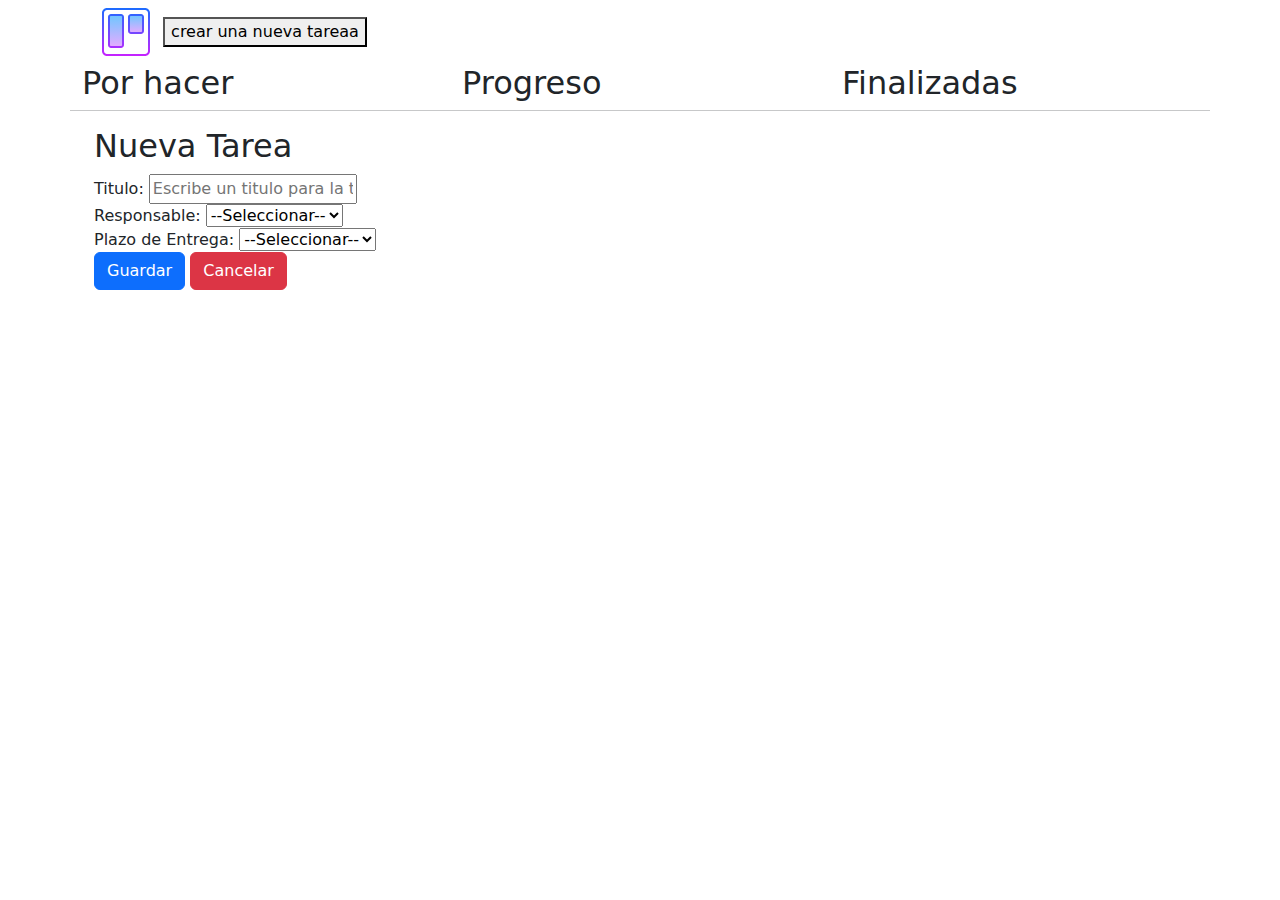
==== index.html @ 5d70bd4f "Se agrega el proyecto" ====
<!DOCTYPE html>
<html lang="en">
  <head>
    <meta charset="UTF-8" />
    <meta http-equiv="X-UA-Compatible" content="IE=edge" />
    <meta name="viewport" content="width=device-width, initial-scale=1.0" />
    <link
      rel="shortcut icon"
      href="./assets/icons8-trello.svg"
      type="image/x-icon"
    />
    <link rel="stylesheet" href="./style.css" />
    <title>Kanban App</title>
    <link
      href="https://cdn.jsdelivr.net/npm/bootstrap@5.0.2/dist/css/bootstrap.min.css"
      rel="stylesheet"
    />
    <script src="https://cdn.jsdelivr.net/npm/bootstrap@5.0.2/dist/js/bootstrap.bundle.min.js"></script>
  </head>
  <body class="" id="app">
    <div class="container">
      <!--header-->
      <header>
        <div class="container">
          <img
            class="logo"
            src="./assets/icons8-trello.svg"
            alt="Logo Kanban App"
          />
          <button class="button button-primary" id="btnNewTask">
            crear una nueva tareaa
          </button>
        </div>
      </header>
      <!--Fin del Header-->

      <!--Canva-->
      <main class="main-app">
        <div class="row">
          <!--Columnas-->
          <div class="col col-4">
            <section class="section-app">
              <h2 class="section-status-tittle">Por hacer</h2>
              <div class="container-tasks" id="todoTasks"></div>
            </section>
          </div>
          <div class="col col-4">
            <section class="section-app">
              <h2 class="section-status-tittle">Progreso</h2>
              <div class="container-tasks" id="progressTasks"></div>
            </section>
          </div>
          <div class="col col-4">
            <section class="section-app">
              <h2 class="section-status-tittle">Finalizadas</h2>
              <div class="container-tasks" id="doneTask"></div>
            </section>
          </div>
          <!--Fin de Columnas-->
          <hr>
        </div>
      </main>
      <!--Fin de Canva-->

      <!--Aside - crear nueva tarea-->
      <div class="accordion accordion-sidebar" id="accordion accordion-sidebar-example">
        <div class="accordion accordion-sidebar-item">
      <aside class="aside-app" id="modalNewTask">
        <div class="container">
          <div class="form-container">
            <h2 class="aside-form-tittle">Nueva Tarea</h2>
            <form class="form-new-task" id="formNewTask">
              <!-- Input titulo -->
              <div class="row-form">
                <label for="titleTask" class="form-newtask__label"
                  >Titulo:</label
                >
                <input
                  id="titleTask"
                  name="titleTask"
                  type="text"
                  class="form-new-task__input"
                  placeholder="Escribe un titulo para la tarea"
                />
              </div>
              <!-- Input titulo -->

              <!-- Input responsable -->
              <div class="row-form">
                <label for="responsibleTask" class="form-new-task__label"
                  >Responsable:</label
                >
                <select name="responsibleTask" id="responsibleTask">
                  <option value="">--Seleccionar--</option>
                  <option value="user01">User 01</option>
                  <option value="user02">User 02</option>
                </select>
              </div>
              <!-- Fin input responsable -->

              <!-- Input Deadline -->
              <div class="row-form">
                <label for="deadLineTask" class="form-new-task__label"
                  >Plazo de Entrega:</label
                >
                <select name="responsibleTask" id="responsibleTask">
                  <option value="">--Seleccionar--</option>
                  <option value="oneDay">1 Día</option>
                  <option value="twoDay">2 Días</option>
                  <option value="sevenDay">1 Semana</option>
                </select>
              </div>
              <!-- Fin Input Deadline -->

              <!-- Botones -->
              <div class="form-form">
                <div class="form-new-task__buttons">
                  <button class="btn btn-primary" type="submit">
                    Guardar
                  </button>
                  <button
                    type="reset"
                    class="btn btn-danger"
                    id="btnCancelNewTask"
                  >
                    Cancelar
                  </button>
                </div>
              </div>
              <!-- Fin Botones -->
            </form>
          </div>
        </div>
      </aside>
    </div>
    </div>
      <!--Fin Aside-->
      <script
        src="https://cdn.jsdelivr.net/npm/@popperjs/core@2.9.2/dist/umd/popper.min.js"
        integrity="sha384-IQsoLXl5PILFhosVNubq5LC7Qb9DXgDA9i+tQ8Zj3iwWAwPtgFTxbJ8NT4GN1R8p"
        crossorigin="anonymous"
      ></script>
      <script
        src="https://cdn.jsdelivr.net/npm/bootstrap@5.0.2/dist/js/bootstrap.min.js"
        integrity="sha384-cVKIPhGWiC2Al4u+LWgxfKTRIcfu0JTxR+EQDz/bgldoEyl4H0zUF0QKbrJ0EcQF"
        crossorigin="anonymous"
      ></script>
    </div>
  </body>
</html>
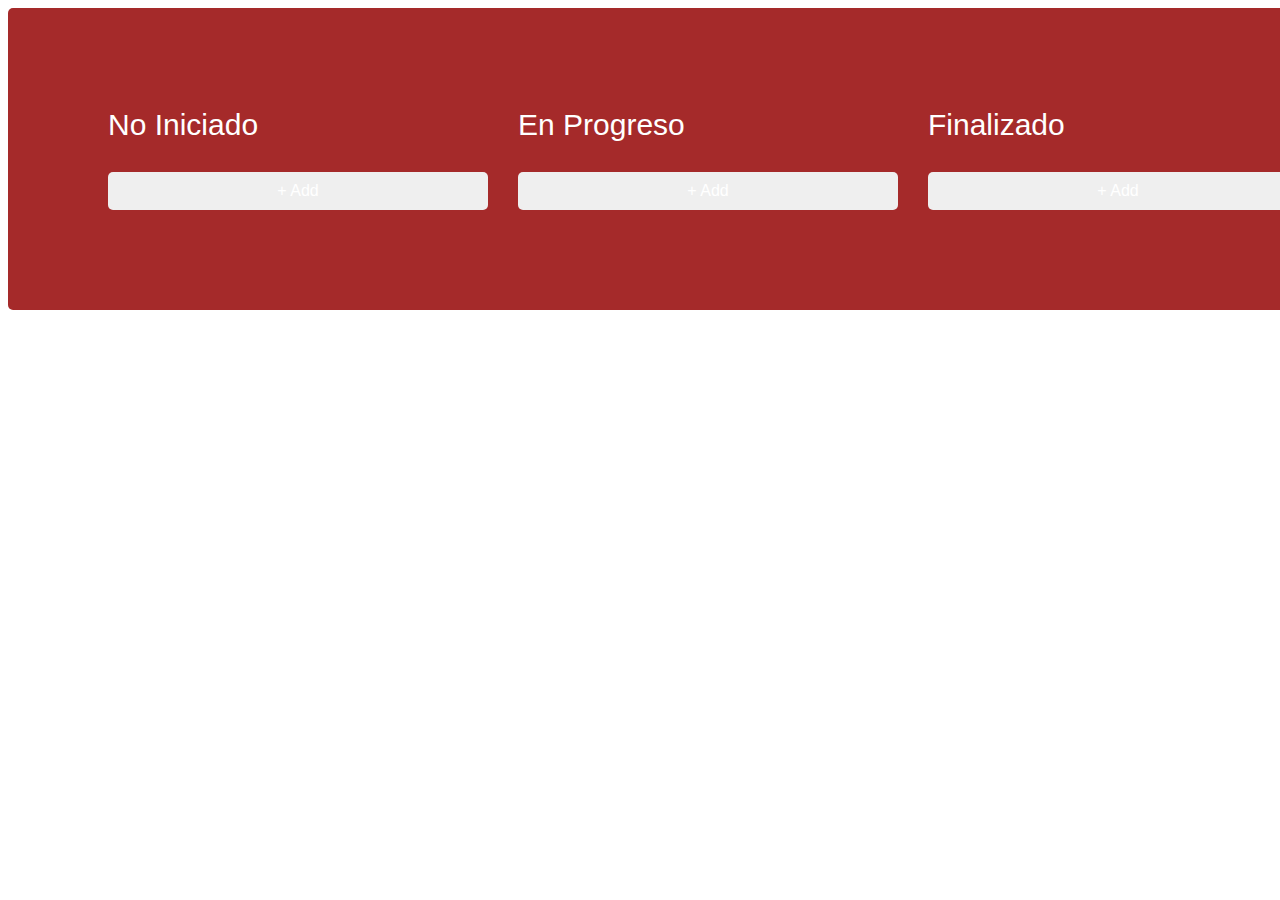
==== commit 525e0564: "Proyecto Completo" ====
--- a/index.html
+++ b/index.html
@@ -1,150 +1,26 @@
 <!DOCTYPE html>
 <html lang="en">
-  <head>
-    <meta charset="UTF-8" />
-    <meta http-equiv="X-UA-Compatible" content="IE=edge" />
-    <meta name="viewport" content="width=device-width, initial-scale=1.0" />
-    <link
-      rel="shortcut icon"
-      href="./assets/icons8-trello.svg"
-      type="image/x-icon"
-    />
-    <link rel="stylesheet" href="./style.css" />
-    <title>Kanban App</title>
-    <link
-      href="https://cdn.jsdelivr.net/npm/bootstrap@5.0.2/dist/css/bootstrap.min.css"
-      rel="stylesheet"
-    />
-    <script src="https://cdn.jsdelivr.net/npm/bootstrap@5.0.2/dist/js/bootstrap.bundle.min.js"></script>
-  </head>
-  <body class="" id="app">
-    <div class="container">
-      <!--header-->
-      <header>
-        <div class="container">
-          <img
-            class="logo"
-            src="./assets/icons8-trello.svg"
-            alt="Logo Kanban App"
-          />
-          <button class="button button-primary" id="btnNewTask">
-            crear una nueva tareaa
-          </button>
-        </div>
-      </header>
-      <!--Fin del Header-->
-
-      <!--Canva-->
-      <main class="main-app">
-        <div class="row">
-          <!--Columnas-->
-          <div class="col col-4">
-            <section class="section-app">
-              <h2 class="section-status-tittle">Por hacer</h2>
-              <div class="container-tasks" id="todoTasks"></div>
-            </section>
-          </div>
-          <div class="col col-4">
-            <section class="section-app">
-              <h2 class="section-status-tittle">Progreso</h2>
-              <div class="container-tasks" id="progressTasks"></div>
-            </section>
-          </div>
-          <div class="col col-4">
-            <section class="section-app">
-              <h2 class="section-status-tittle">Finalizadas</h2>
-              <div class="container-tasks" id="doneTask"></div>
-            </section>
-          </div>
-          <!--Fin de Columnas-->
-          <hr>
-        </div>
-      </main>
-      <!--Fin de Canva-->
-
-      <!--Aside - crear nueva tarea-->
-      <div class="accordion accordion-sidebar" id="accordion accordion-sidebar-example">
-        <div class="accordion accordion-sidebar-item">
-      <aside class="aside-app" id="modalNewTask">
-        <div class="container">
-          <div class="form-container">
-            <h2 class="aside-form-tittle">Nueva Tarea</h2>
-            <form class="form-new-task" id="formNewTask">
-              <!-- Input titulo -->
-              <div class="row-form">
-                <label for="titleTask" class="form-newtask__label"
-                  >Titulo:</label
-                >
-                <input
-                  id="titleTask"
-                  name="titleTask"
-                  type="text"
-                  class="form-new-task__input"
-                  placeholder="Escribe un titulo para la tarea"
-                />
-              </div>
-              <!-- Input titulo -->
-
-              <!-- Input responsable -->
-              <div class="row-form">
-                <label for="responsibleTask" class="form-new-task__label"
-                  >Responsable:</label
-                >
-                <select name="responsibleTask" id="responsibleTask">
-                  <option value="">--Seleccionar--</option>
-                  <option value="user01">User 01</option>
-                  <option value="user02">User 02</option>
-                </select>
-              </div>
-              <!-- Fin input responsable -->
-
-              <!-- Input Deadline -->
-              <div class="row-form">
-                <label for="deadLineTask" class="form-new-task__label"
-                  >Plazo de Entrega:</label
-                >
-                <select name="responsibleTask" id="responsibleTask">
-                  <option value="">--Seleccionar--</option>
-                  <option value="oneDay">1 Día</option>
-                  <option value="twoDay">2 Días</option>
-                  <option value="sevenDay">1 Semana</option>
-                </select>
-              </div>
-              <!-- Fin Input Deadline -->
-
-              <!-- Botones -->
-              <div class="form-form">
-                <div class="form-new-task__buttons">
-                  <button class="btn btn-primary" type="submit">
-                    Guardar
-                  </button>
-                  <button
-                    type="reset"
-                    class="btn btn-danger"
-                    id="btnCancelNewTask"
-                  >
-                    Cancelar
-                  </button>
-                </div>
-              </div>
-              <!-- Fin Botones -->
-            </form>
-          </div>
-        </div>
-      </aside>
-    </div>
-    </div>
-      <!--Fin Aside-->
-      <script
-        src="https://cdn.jsdelivr.net/npm/@popperjs/core@2.9.2/dist/umd/popper.min.js"
-        integrity="sha384-IQsoLXl5PILFhosVNubq5LC7Qb9DXgDA9i+tQ8Zj3iwWAwPtgFTxbJ8NT4GN1R8p"
-        crossorigin="anonymous"
-      ></script>
-      <script
-        src="https://cdn.jsdelivr.net/npm/bootstrap@5.0.2/dist/js/bootstrap.min.js"
-        integrity="sha384-cVKIPhGWiC2Al4u+LWgxfKTRIcfu0JTxR+EQDz/bgldoEyl4H0zUF0QKbrJ0EcQF"
-        crossorigin="anonymous"
-      ></script>
-    </div>
-  </body>
+<head>
+	<meta charset="UTF-8">
+	<meta http-equiv="X-UA-Compatible" content="IE=edge">
+	<meta name="viewport" content="width=device-width, initial-scale=1.0">
+	<title>Kanban Board</title>
+	<link href="https://cdn.jsdelivr.net/npm/bootstrap@5.0.2/dist/css/bootstrap.min.css" rel="stylesheet" integrity="sha384-EVSTQN3/azprG1Anm3QDgpJLIm9Nao0Yz1ztcQTwFspd3yD65VohhpuuCOmLASjC" crossorigin="anonymous">
+	<link rel="stylesheet" href="css/main.css">
+	<link rel="shortcut icon" href="./Img/Trello.svg" type="image/x-icon">
+</head>
+<body>
+	<div class="kanban">
+		<!-- <div class="kanban__column">
+			<div class="kanban__column-title">No Iniciado</div>
+			<div class="kanban__items">
+				<div contenteditable class="kanban__item-input">Wash the dishes</div>
+				<div class="kanban__dropzone"></div>
+			</div>
+			<button class="kanban__add-item" type="button">+ Add</button>
+		</div> -->
+	</div>
+	<script src="js/main.js" type="module"></script>
+	<script src="https://cdn.jsdelivr.net/npm/bootstrap@5.0.2/dist/js/bootstrap.bundle.min.js" integrity="sha384-MrcW6ZMFYlzcLA8Nl+NtUVF0sA7MsXsP1UyJoMp4YLEuNSfAP+JcXn/tWtIaxVXM" crossorigin="anonymous"></script>
+</body>
 </html>
--- a/css/main.css
+++ b/css/main.css
@@ -0,0 +1,55 @@
+.kanban {
+	display: flex;
+	padding: 100px;
+	width: 1200px;
+	background: brown;
+	border-radius: 5px;
+}
+
+.kanban * {
+	font-family: sans-serif;
+}
+
+.kanban__column {
+	flex: 1;
+}
+
+.kanban__column:not(:last-child) {
+	margin-right: 30px;
+}
+
+.kanban__column-title {
+	margin-bottom: 20px;
+	font-size: 30px;
+	color: white;
+	user-select: none;
+}
+
+.kanban__item-input {
+	padding: 10px 15px;
+	box-sizing: border-box;
+	background: white;
+	border-radius: 5px;
+	cursor: pointer;
+}
+
+.kanban__dropzone {
+	height: 10px;
+	transition: background 0.15s, height 0.15s;
+}
+
+.kanban__dropzone--active {
+	height: 20px;
+	background: rgba(0, 0, 0, 0.25);
+}
+
+.kanban__add-item {
+	width: 100%;
+	padding: 10px 0;
+	font-size: 16px;
+	color: white;
+	
+	border: none;
+	border-radius: 5px;
+	cursor: pointer;
+}
